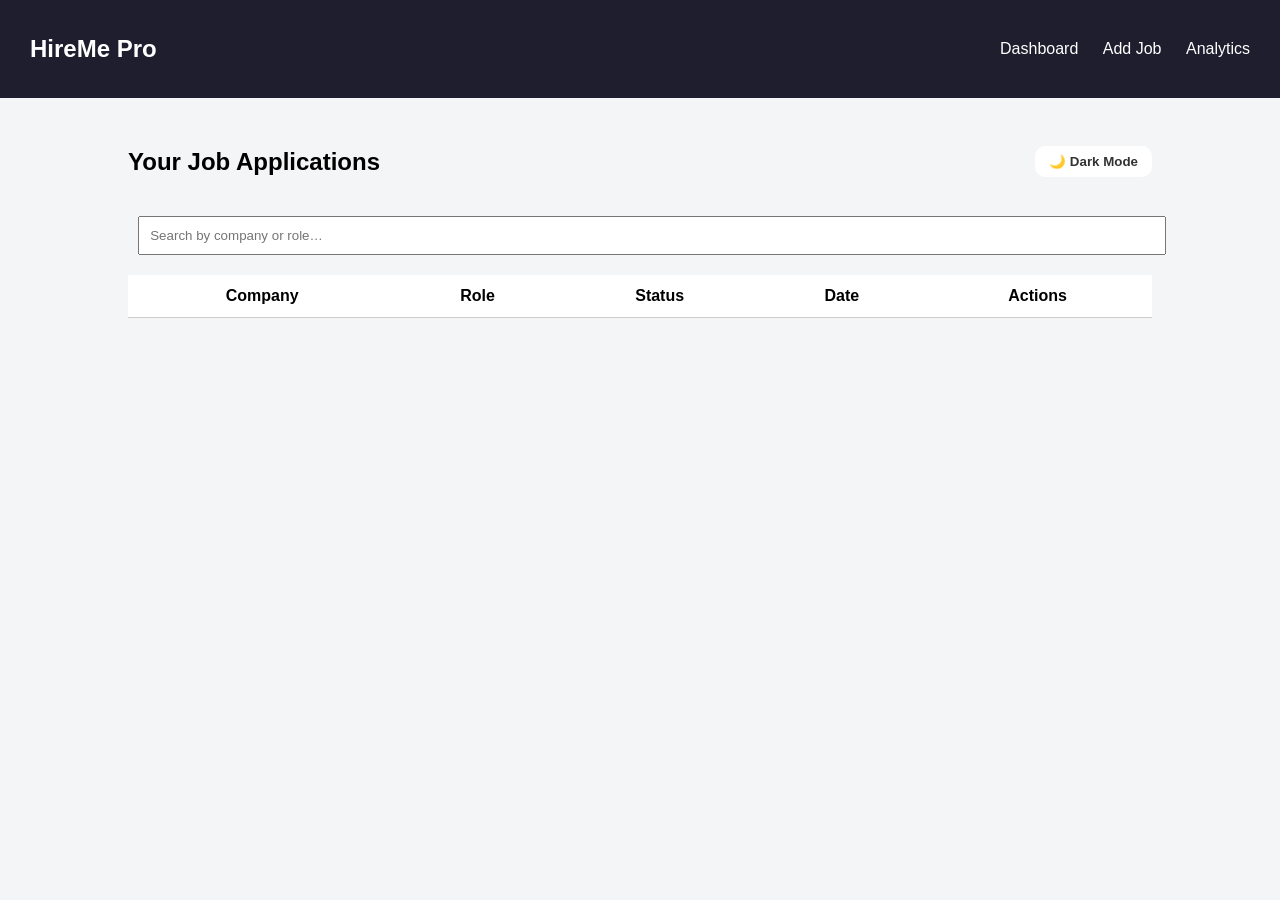
==== index.html @ 26f4c596 "Add files via upload" ====
<!DOCTYPE html>
<html lang="en">

<head>
    <meta charset="UTF-8">
    <meta name="viewport" content="width=device-width, initial-scale=1.0">
    <title>HireMe Pro – Dashboard</title>
    <link rel="stylesheet" href="style.css">
    <link rel="icon" type="image/png" href="images/favicon1.png">
</head>

<body>
    <nav class="navbar">
        <h1>HireMe Pro</h1>
        <div class="nav-links">
            <a href="index.html">Dashboard</a>
            <a href="add-job.html">Add Job</a>
            <a href="analytics.html">Analytics</a>
        </div>
    </nav>

    <div class="container">
        <div class="top-bar">
            <h2>Your Job Applications</h2>
            <button id="theme-btn">🌙 Dark Mode</button>
        </div>

        <input type="text" id="searchInput" placeholder="Search by company or role…" class="search-box">

        <table>
            <thead>
                <tr>
                    <th>Company</th>
                    <th>Role</th>
                    <th>Status</th>
                    <th>Date</th>
                    <th>Actions</th>
                </tr>
            </thead>
            <tbody id="jobList"></tbody>
        </table>
    </div>

    <script src="app.js"></script>
</body>

</html>
---- style.css ----
body {
    margin: 0;
    font-family: Arial, sans-serif;
    background: #f4f5f7;
}

#theme-btn {
    border: none;
    padding: 8px 14px;
    border-radius: 10px;
    cursor: pointer;
    font-weight: 600;
    background: #fff;
    color: #333;
    transition: all 0.3s;
}

form input,
form select,
form textarea {
    width: 100%;
    padding: 12px;
    margin-bottom: 15px;
}

/* LIGHT MODE */
body.light {
    background: #f4f5f7;
    color: #000;
}

/* DARK MODE */
body.dark {
    background: #121212;
    color: #fff;
}

body.dark table {
    background: #1e1e1e;
    color: #fff;
}

body.dark th,
body.dark td {
    border-bottom: 1px solid #444;
}

body.dark input,
body.dark textarea,
body.dark select {
    background: #1e1e1e;
    color: #fff;
    border: 1px solid #555;
}

body.dark .navbar {
    background: #0d1117;
}

body.dark .search-box {
    background: #1e1e1e;
    color: white;
    border: 1px solid #444;
}

body.dark #theme-btn {
    background: #2c3944;
    color: #fff;
}

#theme-btn:hover {
    transform: scale(1.05);
}

.top-bar {
    display: flex;
    justify-content: space-between;
    align-items: center;
    margin-bottom: 20px;
}

.navbar {
    background: #1e1e2e;
    color: #fff;
    padding: 15px 30px;
    display: flex;
    justify-content: space-between;
    align-items: center;
}

.nav-links a {
    color: white;
    margin-left: 20px;
    text-decoration: none;
}

.nav-links a.active {
    font-weight: bold;
    text-decoration: underline;
}

.container {
    width: 80%;
    margin: auto;
    margin-top: 30px;
}

h2 {
    margin-bottom: 20px;
}

/* .search-box {
    width: 100%;
    padding: 10px;
    margin-bottom: 20px;
} */

.search-box {
    width: 98%;
    padding: 10px;
    margin-bottom: 20px;
    margin-left: 1%;
}


table {
    width: 100%;
    border-collapse: collapse;
    background: #fff;
}

table th,
table td {
    padding: 12px;
    border-bottom: 1px solid #ccc;
}

.status {
    padding: 5px 10px;
    border-radius: 6px;
    color: white;
}

.btn {
    background: #1e1e2e;
    padding: 12px;
    border: none;
    color: white;
    margin-top: 10px;
    cursor: pointer;
    width: 100%;
}       

.chart-box{
    width: 400px;
    height: 400px;
    margin: auto;
}
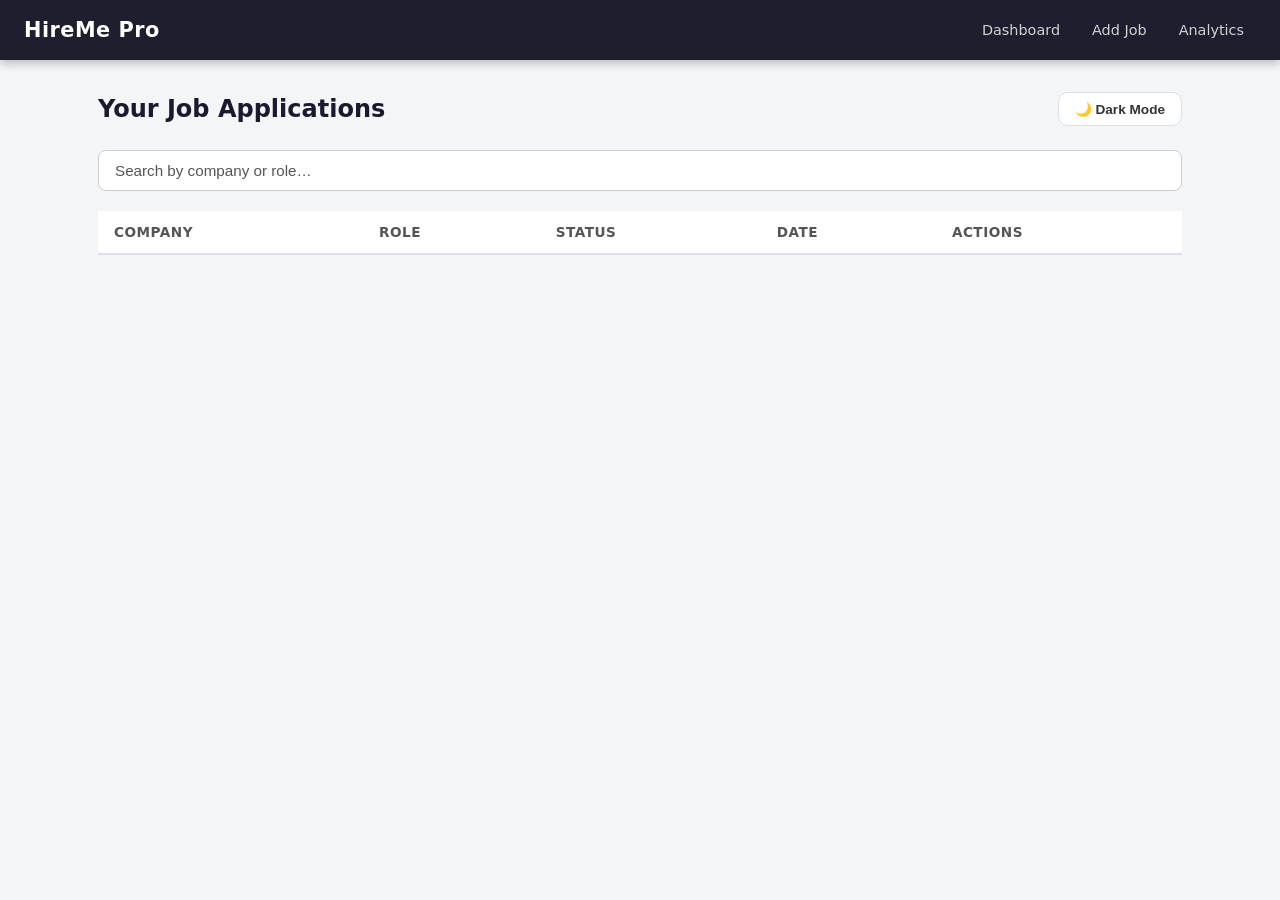
==== commit 4007e834: "Add files via upload updated file" ====
--- a/index.html
+++ b/index.html
@@ -1,3 +1,5 @@
+
+
 <!DOCTYPE html>
 <html lang="en">
 
@@ -43,5 +45,4 @@
 
     <script src="app.js"></script>
 </body>
-
 </html>
--- a/style.css
+++ b/style.css
@@ -1,158 +1,458 @@
+
+
+/* CSS VARIABLES & RESET */
+*, *::before, *::after {
+    box-sizing: border-box;
+    margin: 0;
+    padding: 0;
+}
+
+:root {
+    --bg: #f4f5f7;
+    --surface: #ffffff;
+    --text: #1a1a2e;
+    --text-muted: #555;
+    --border: #dde1e7;
+    --navbar-bg: #1e1e2e;
+    --accent: #007bff;
+    --btn-bg: #1e1e2e;
+    --input-bg: #fff;
+    --input-border: #ccc;
+    --search-bg: #fff;
+    --theme-btn-bg: #fff;
+    --theme-btn-color: #333;
+    --shadow: 0 2px 12px rgba(0,0,0,0.08);
+}
+
+body.dark {
+    --bg: #121212;
+    --surface: #1e1e1e;
+    --text: #f0f0f0;
+    --text-muted: #aaa;
+    --border: #444;
+    --navbar-bg: #0d1117;
+    --input-bg: #2a2a2a;
+    --input-border: #555;
+    --search-bg: #1e1e1e;
+    --theme-btn-bg: #2c3944;
+    --theme-btn-color: #fff;
+    --shadow: 0 2px 12px rgba(0,0,0,0.4);
+}
+
+/* BASE */
+html, body {
+    height: 100%;
+}
+
 body {
-    margin: 0;
-    font-family: Arial, sans-serif;
-    background: #f4f5f7;
-}
-
-#theme-btn {
-    border: none;
-    padding: 8px 14px;
-    border-radius: 10px;
-    cursor: pointer;
+    font-family: 'Segoe UI', system-ui, -apple-system, sans-serif;
+    background: var(--bg);
+    color: var(--text);
+    transition: background 0.3s, color 0.3s;
+    min-height: 100vh;
+}
+
+/* NAVBAR */
+.navbar {
+    background: var(--navbar-bg);
+    color: #fff;
+    padding: 0 24px;
+    display: flex;
+    justify-content: space-between;
+    align-items: center;
+    height: 60px;
+    position: sticky;
+    top: 0;
+    z-index: 100;
+    box-shadow: 0 2px 10px rgba(0,0,0,0.3);
+}
+
+.navbar h1 {
+    font-size: 1.3rem;
+    font-weight: 700;
+    letter-spacing: 0.5px;
+    white-space: nowrap;
+}
+
+.nav-links {
+    display: flex;
+    gap: 8px;
+    align-items: center;
+}
+
+.nav-links a {
+    color: rgba(255,255,255,0.8);
+    text-decoration: none;
+    font-size: 0.9rem;
+    padding: 6px 12px;
+    border-radius: 6px;
+    transition: background 0.2s, color 0.2s;
+    white-space: nowrap;
+}
+
+.nav-links a:hover {
+    background: rgba(255,255,255,0.1);
+    color: #fff;
+}
+
+.nav-links a.active {
+    background: rgba(255,255,255,0.15);
+    color: #fff;
     font-weight: 600;
-    background: #fff;
-    color: #333;
-    transition: all 0.3s;
-}
-
-form input,
-form select,
-form textarea {
-    width: 100%;
-    padding: 12px;
-    margin-bottom: 15px;
-}
-
-/* LIGHT MODE */
-body.light {
-    background: #f4f5f7;
-    color: #000;
-}
-
-/* DARK MODE */
-body.dark {
-    background: #121212;
-    color: #fff;
-}
-
-body.dark table {
-    background: #1e1e1e;
-    color: #fff;
-}
-
-body.dark th,
-body.dark td {
-    border-bottom: 1px solid #444;
-}
-
-body.dark input,
-body.dark textarea,
-body.dark select {
-    background: #1e1e1e;
-    color: #fff;
-    border: 1px solid #555;
-}
-
-body.dark .navbar {
-    background: #0d1117;
-}
-
-body.dark .search-box {
-    background: #1e1e1e;
-    color: white;
-    border: 1px solid #444;
-}
-
-body.dark #theme-btn {
-    background: #2c3944;
-    color: #fff;
-}
-
-#theme-btn:hover {
-    transform: scale(1.05);
-}
-
+}
+
+/* CONTAINER (Dashboard) */
+.container {
+    width: 90%;
+    max-width: 1100px;
+    margin: 32px auto;
+    padding: 0 8px;
+}
+
+/* TOP BAR */
 .top-bar {
     display: flex;
     justify-content: space-between;
     align-items: center;
+    margin-bottom: 24px;
+    flex-wrap: wrap;
+    gap: 12px;
+}
+
+.top-bar h2 {
+    font-size: 1.5rem;
+    font-weight: 700;
+    margin: 0;
+}
+
+/* THEME BUTTON */
+#theme-btn {
+    border: 1.5px solid var(--border);
+    padding: 8px 16px;
+    border-radius: 10px;
+    cursor: pointer;
+    font-weight: 600;
+    font-size: 0.85rem;
+    background: var(--theme-btn-bg);
+    color: var(--theme-btn-color);
+    transition: all 0.3s;
+    white-space: nowrap;
+}
+
+#theme-btn:hover {
+    transform: scale(1.05);
+    box-shadow: 0 2px 8px rgba(0,0,0,0.15);
+}
+
+/* SEARCH BOX */
+.search-box {
+    width: 100%;
+    padding: 11px 16px;
     margin-bottom: 20px;
-}
-
-.navbar {
-    background: #1e1e2e;
-    color: #fff;
-    padding: 15px 30px;
+    border: 1.5px solid var(--input-border);
+    border-radius: 8px;
+    background: var(--search-bg);
+    color: var(--text);
+    font-size: 0.95rem;
+    transition: border 0.2s, box-shadow 0.2s;
+    outline: none;
+}
+
+.search-box:focus {
+    border-color: var(--accent);
+    box-shadow: 0 0 0 3px rgba(0,123,255,0.1);
+}
+
+.search-box::placeholder {
+    color: var(--text-muted);
+}
+
+/* TABLE */
+.table-wrapper {
+    width: 100%;
+    overflow-x: auto;
+    -webkit-overflow-scrolling: touch;
+    border-radius: 10px;
+    box-shadow: var(--shadow);
+}
+
+table {
+    width: 100%;
+    border-collapse: collapse;
+    background: var(--surface);
+    color: var(--text);
+}
+
+table th {
+    padding: 13px 16px;
+    text-align: left;
+    font-size: 0.85rem;
+    font-weight: 700;
+    text-transform: uppercase;
+    letter-spacing: 0.5px;
+    color: var(--text-muted);
+    border-bottom: 2px solid var(--border);
+    background: var(--surface);
+}
+
+table td {
+    padding: 13px 16px;
+    border-bottom: 1px solid var(--border);
+    font-size: 0.93rem;
+    vertical-align: middle;
+    color: var(--text);
+}
+
+table tbody tr:last-child td {
+    border-bottom: none;
+}
+
+table tbody tr:hover {
+    background: rgba(0,123,255,0.04);
+    transition: background 0.15s;
+}
+
+/* STATUS BADGE */
+.status {
+    display: inline-block;
+    padding: 4px 12px;
+    border-radius: 20px;
+    color: white;
+    font-size: 0.8rem;
+    font-weight: 600;
+    letter-spacing: 0.3px;
+    white-space: nowrap;
+}
+
+/* DELETE BUTTON */
+table td button {
+    padding: 5px 14px;
+    background: transparent;
+    border: 1.5px solid #f44336;
+    color: #f44336;
+    border-radius: 6px;
+    cursor: pointer;
+    font-size: 0.82rem;
+    font-weight: 600;
+    transition: all 0.2s;
+    white-space: nowrap;
+}
+
+table td button:hover {
+    background: #f44336;
+    color: white;
+}
+
+/* ADD JOB PAGE */
+.add-job-wrapper {
     display: flex;
+    flex-direction: column;
+    align-items: center;
+    justify-content: center;
+    height: calc(100vh - 60px);
+    padding: 32px 16px;
+    box-sizing: border-box;
+}
+
+.add-job-header {
+    display: flex;
+    align-items: center;
     justify-content: space-between;
-    align-items: center;
-}
-
-.nav-links a {
-    color: white;
-    margin-left: 20px;
-    text-decoration: none;
-}
-
-.nav-links a.active {
-    font-weight: bold;
-    text-decoration: underline;
-}
-
-.container {
-    width: 80%;
-    margin: auto;
-    margin-top: 30px;
-}
-
-h2 {
+    width: 100%;
+    max-width: 560px;
     margin-bottom: 20px;
 }
 
-/* .search-box {
-    width: 100%;
-    padding: 10px;
-    margin-bottom: 20px;
-} */
-
-.search-box {
-    width: 98%;
-    padding: 10px;
-    margin-bottom: 20px;
-    margin-left: 1%;
-}
-
-
-table {
-    width: 100%;
-    border-collapse: collapse;
-    background: #fff;
-}
-
-table th,
-table td {
-    padding: 12px;
-    border-bottom: 1px solid #ccc;
-}
-
-.status {
-    padding: 5px 10px;
-    border-radius: 6px;
-    color: white;
+.add-job-header h2 {
+    font-size: 1.4rem;
+    font-weight: 700;
+}
+
+form#jobForm {
+    background: var(--surface);
+    padding: 28px 32px;
+    border-radius: 12px;
+    box-shadow: var(--shadow);
+    width: 100%;
+    max-width: 560px;
+}
+
+form input,
+form select,
+form textarea {
+    width: 100%;
+    padding: 12px 14px;
+    margin-bottom: 16px;
+    border: 1.5px solid var(--input-border);
+    border-radius: 8px;
+    background: var(--input-bg);
+    color: var(--text);
+    font-size: 0.95rem;
+    font-family: inherit;
+    transition: border 0.2s, box-shadow 0.2s;
+    outline: none;
+}
+
+form input:focus,
+form select:focus,
+form textarea:focus {
+    border-color: var(--accent);
+    box-shadow: 0 0 0 3px rgba(0,123,255,0.1);
+}
+
+form input::placeholder,
+form textarea::placeholder {
+    color: var(--text-muted);
+}
+
+form textarea {
+    min-height: 100px;
+    resize: vertical;
 }
 
 .btn {
-    background: #1e1e2e;
-    padding: 12px;
+    background: var(--btn-bg);
+    padding: 13px;
     border: none;
     color: white;
-    margin-top: 10px;
+    margin-top: 4px;
     cursor: pointer;
     width: 100%;
-}       
-
-.chart-box{
-    width: 400px;
-    height: 400px;
-    margin: auto;
-}
+    font-size: 1rem;
+    font-weight: 600;
+    border-radius: 8px;
+    transition: opacity 0.2s, transform 0.15s;
+    letter-spacing: 0.3px;
+}
+
+.btn:hover {
+    opacity: 0.85;
+    transform: translateY(-1px);
+}
+
+/* ANALYTICS */
+.chart-box {
+    width: 100%;
+    max-width: 420px;
+    height: auto;
+    margin: 0 auto;
+    background: var(--surface);
+    padding: 24px;
+    border-radius: 12px;
+    box-shadow: var(--shadow);
+}
+
+/* MOBILE RESPONSIVE */
+@media (max-width: 600px) {
+
+    /* Navbar */
+    .navbar {
+        padding: 10px 12px;
+        height: auto;
+        flex-wrap: wrap;
+        gap: 6px;
+    }
+
+    .navbar h1 {
+        font-size: 1rem;
+    }
+
+    .nav-links a {
+        font-size: 0.75rem;
+        padding: 4px 8px;
+    }
+
+    /* Dashboard container */
+    .container {
+        width: 100%;
+        padding: 0 10px;
+        margin: 16px auto;
+    }
+
+    .top-bar {
+        flex-direction: row;
+        align-items: center;
+        flex-wrap: wrap;
+        gap: 8px;
+        margin-bottom: 14px;
+    }
+
+    .top-bar h2 {
+        font-size: 1.1rem;
+    }
+
+    #theme-btn {
+        font-size: 0.75rem;
+        padding: 6px 12px;
+    }
+
+    .search-box {
+        font-size: 0.85rem;
+        padding: 9px 12px;
+        margin-bottom: 14px;
+    }
+
+    /* Table — shrink to fit, no overflow */
+    .table-wrapper {
+        border-radius: 8px;
+        overflow-x: auto;
+    }
+
+    table {
+        font-size: 0.75rem;
+        min-width: unset;
+        width: 100%;
+    }
+
+    table th {
+        padding: 8px 6px;
+        font-size: 0.68rem;
+        letter-spacing: 0;
+    }
+
+    table td {
+        padding: 8px 6px;
+        font-size: 0.75rem;
+    }
+
+    .status {
+        font-size: 0.65rem;
+        padding: 3px 7px;
+    }
+
+    table td button {
+        padding: 4px 8px;
+        font-size: 0.7rem;
+    }
+
+    /* Add Job page */
+    .add-job-wrapper {
+        height: auto;
+        min-height: calc(100vh - 60px);
+        padding: 20px 12px;
+        justify-content: flex-start;
+        padding-top: 32px;
+    }
+
+    .add-job-header {
+        flex-direction: row;
+        align-items: center;
+        gap: 10px;
+        margin-bottom: 16px;
+    }
+
+    .add-job-header h2 {
+        font-size: 1.1rem;
+    }
+
+    form#jobForm {
+        padding: 20px 16px;
+    }
+
+    form input,
+    form select,
+    form textarea {
+        font-size: 0.88rem;
+        padding: 10px 12px;
+    }
+}
